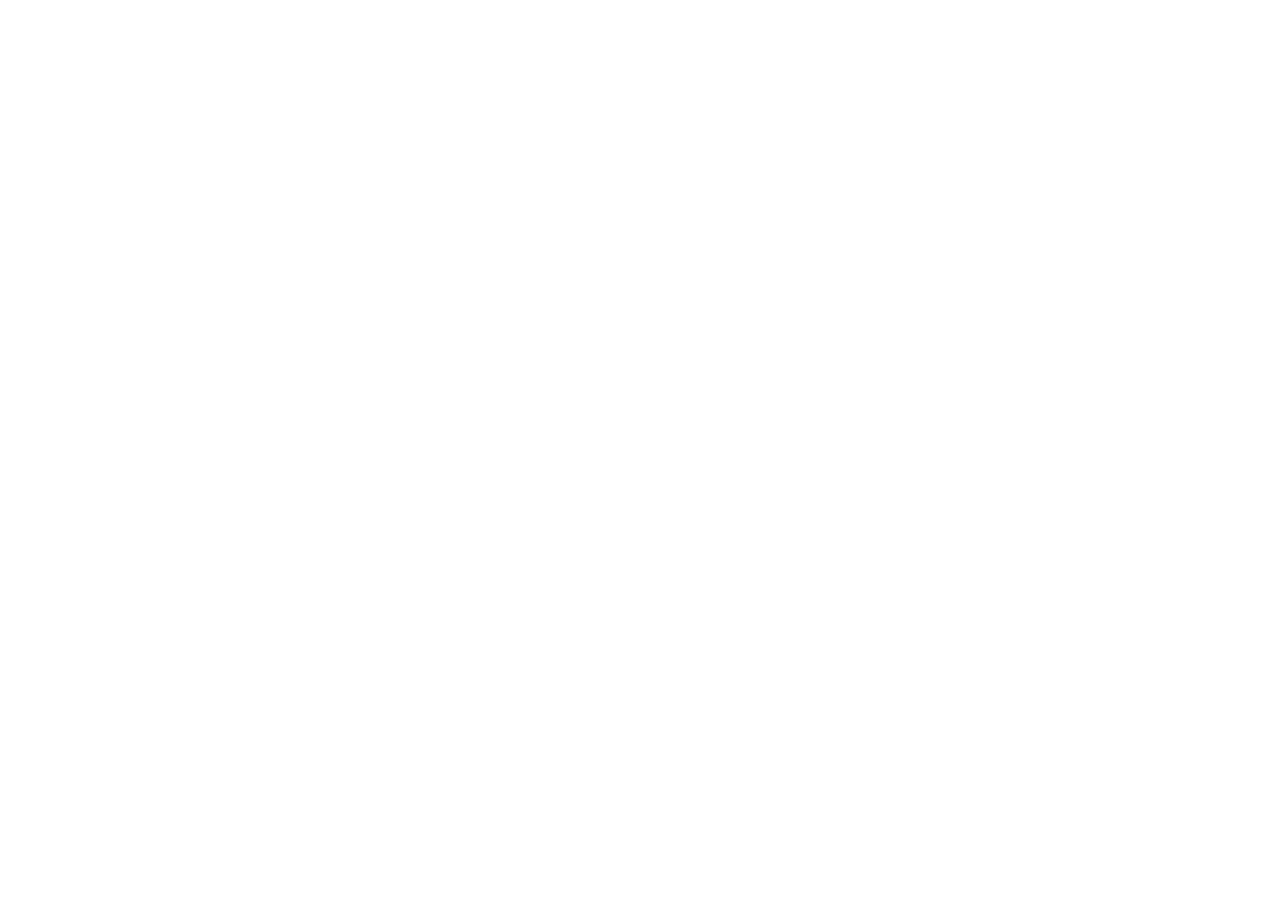
==== grid-layout-1/index.html @ d65d09bc "code index.html page structure makeup" ====
<!DOCTYPE html>
<html lang="en">
<head>
  <meta charset="UTF-8">
  <meta http-equiv="X-UA-Compatible" content="IE=edge">
  <meta name="viewport" content="width=device-width, initial-scale=1.0">
  <link rel="stylesheet" href="style.css">
  <title>Grid-layout for website page</title>
</head>
<body>
  <div class="container">
    <header class="header"></header>
    <nav class="nav"></nav>
    <main class="main"></main>
    <aside class="sidebar"></aside>
    <footer class="footer"></footer>
  </div>
  
</body>
</html>
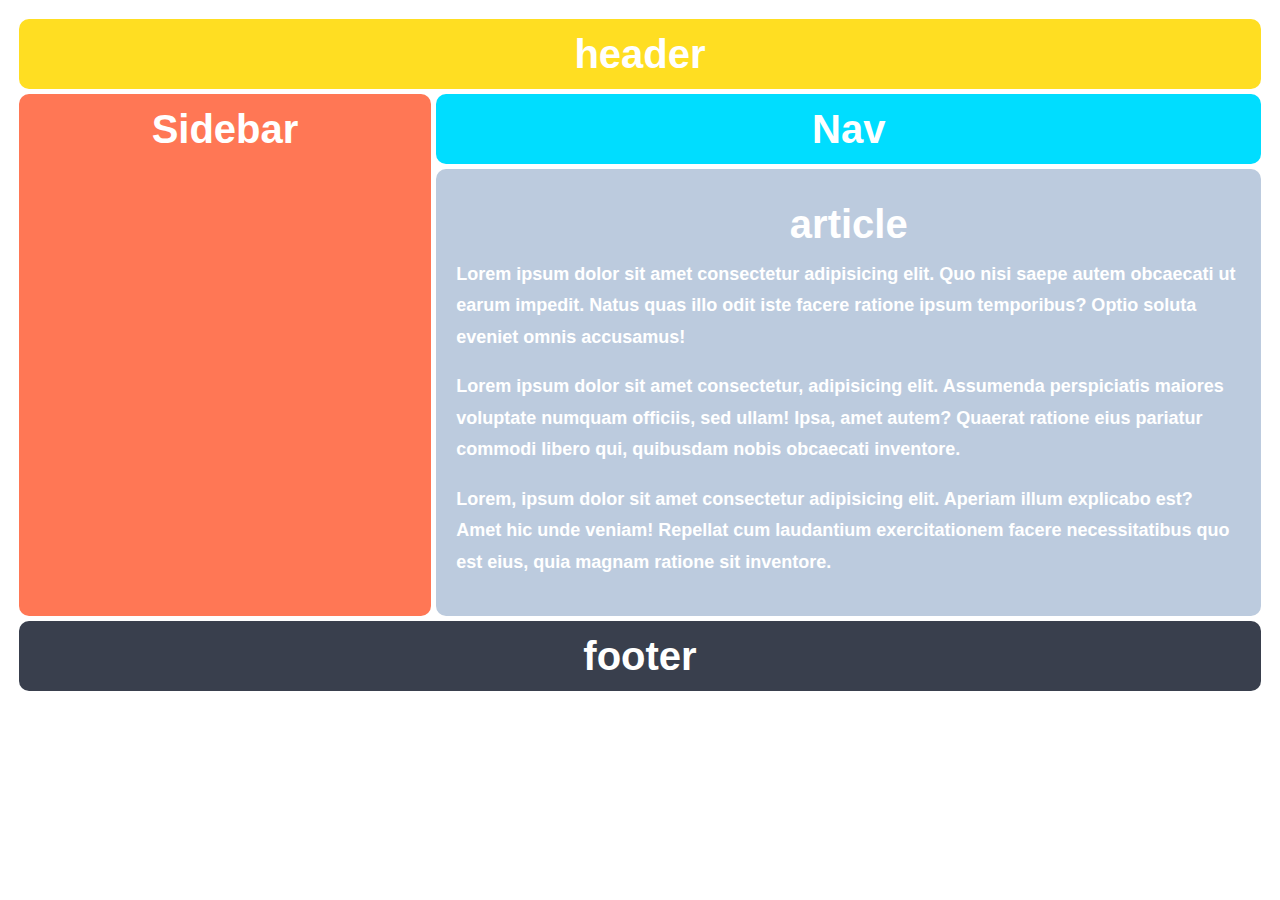
==== commit 32bea425: "Added section headings and styles" ====
--- a/grid-layout-1/index.html
+++ b/grid-layout-1/index.html
@@ -1,5 +1,6 @@
 <!DOCTYPE html>
 <html lang="en">
+
 <head>
   <meta charset="UTF-8">
   <meta http-equiv="X-UA-Compatible" content="IE=edge">
@@ -7,14 +8,35 @@
   <link rel="stylesheet" href="style.css">
   <title>Grid-layout for website page</title>
 </head>
+
 <body>
   <div class="container">
-    <header class="header"></header>
-    <nav class="nav"></nav>
-    <main class="main"></main>
-    <aside class="sidebar"></aside>
-    <footer class="footer"></footer>
+    <header class="header">
+      <h1>header</h1>
+    </header>
+    <nav class="nav">
+      <h2>Nav</h2>
+    </nav>
+    <aside class="sidebar">
+      <h2>Sidebar</h2>
+    </aside>
+    <main class="main">
+      <h2>article</h2>
+      <p>Lorem ipsum dolor sit amet consectetur adipisicing elit. Quo nisi saepe autem obcaecati ut earum impedit. Natus
+        quas illo odit iste facere ratione ipsum temporibus? Optio soluta eveniet omnis accusamus!</p>
+      <p>Lorem ipsum dolor sit amet consectetur, adipisicing elit. Assumenda perspiciatis maiores voluptate numquam
+        officiis, sed ullam! Ipsa, amet autem? Quaerat ratione eius pariatur commodi libero qui, quibusdam nobis
+        obcaecati inventore.</p>
+      <p>Lorem, ipsum dolor sit amet consectetur adipisicing elit. Aperiam illum explicabo est? Amet hic unde veniam!
+        Repellat cum laudantium exercitationem facere necessitatibus quo est eius, quia magnam ratione sit inventore.
+      </p>
+    </main>
+    
+    <footer class="footer">
+      <h2>footer</h2>
+    </footer>
   </div>
-  
+
 </body>
+
 </html>--- a/grid-layout-1/style.css
+++ b/grid-layout-1/style.css
@@ -0,0 +1,132 @@
+/* http://meyerweb.com/eric/tools/css/reset/ 
+   v2.0 | 20110126
+   License: none (public domain)
+*/
+
+html, body, div, span, applet, object, iframe,
+h1, h2, h3, h4, h5, h6, p, blockquote, pre,
+a, abbr, acronym, address, big, cite, code,
+del, dfn, em, img, ins, kbd, q, s, samp,
+small, strike, strong, sub, sup, tt, var,
+b, u, i, center,
+dl, dt, dd, ol, ul, li,
+fieldset, form, label, legend,
+table, caption, tbody, tfoot, thead, tr, th, td,
+article, aside, canvas, details, embed, 
+figure, figcaption, footer, header, hgroup, 
+menu, nav, output, ruby, section, summary,
+time, mark, audio, video {
+	margin: 0;
+	padding: 0;
+	border: 0;
+	font-size: 100%;
+	font: inherit;
+	vertical-align: baseline;
+}
+/* HTML5 display-role reset for older browsers */
+article, aside, details, figcaption, figure, 
+footer, header, hgroup, menu, nav, section {
+	display: block;
+}
+body {
+	line-height: 1;
+}
+ol, ul {
+	list-style: none;
+}
+blockquote, q {
+	quotes: none;
+}
+blockquote:before, blockquote:after,
+q:before, q:after {
+	content: '';
+	content: none;
+}
+table {
+	border-collapse: collapse;
+	border-spacing: 0;
+}
+
+html {
+  box-sizing: border-box;
+  font-size: 100%;
+}
+*, *::before, *::after {
+  box-sizing: inherit;
+}
+
+
+body {
+  background: white;
+  font-family: 'Poppins', sans-serif;
+  font-weight: 400;
+  line-height: 1.75;
+  color: #000000;
+}
+
+.container {
+  display: grid;
+  grid-template-columns: 1fr 2fr;
+  /* grid-template-areas: 'header header'
+  "sidebar nav"
+  'sidebar article'
+  'sidebar article'
+  'footer footer'; */
+  grid-template-rows: repeat(5, auto);
+  padding: 0.9375em;
+  font-size: 1.25rem;
+  font-family: Helvetica;
+  font-weight: bold;
+  color: white;
+  border-radius: 0.937em;
+  gap: 0.25em;
+}
+
+.container >* {
+  border-radius: 0.25em;
+  text-align: center;
+  font-size: 2em;
+}
+
+.header {
+  /* grid-area: header; */
+  background-color: #FFDE22;
+  grid-column: span 2;
+  grid-row: 1/2;
+}
+.nav {
+  /* grid-area: nav; */
+  background-color: #00DDFF;
+  grid-column: 2/3;
+  grid-row: 2/3;
+}
+.sidebar {
+  /* grid-area: sidebar; */
+  background-color: #FF7755;
+  grid-column: 1/2;
+  grid-row: 2/5;
+  
+}
+
+.main {
+  /* grid-area: article; */
+  background-color: #bccbde;
+  padding: 0.5em;
+  grid-column: 2/3;
+  grid-row: 3/5;
+  
+}
+.main p{
+  font-size: 18px;
+  font-family: sans-serif;
+  color: white;
+  text-align: left;
+  margin-block-end: 1em;
+
+}
+.footer {
+  /* grid-area: footer; */
+  background-color: #393f4d;
+  grid-column: 1/3;
+  grid-row: 5/6;
+}
